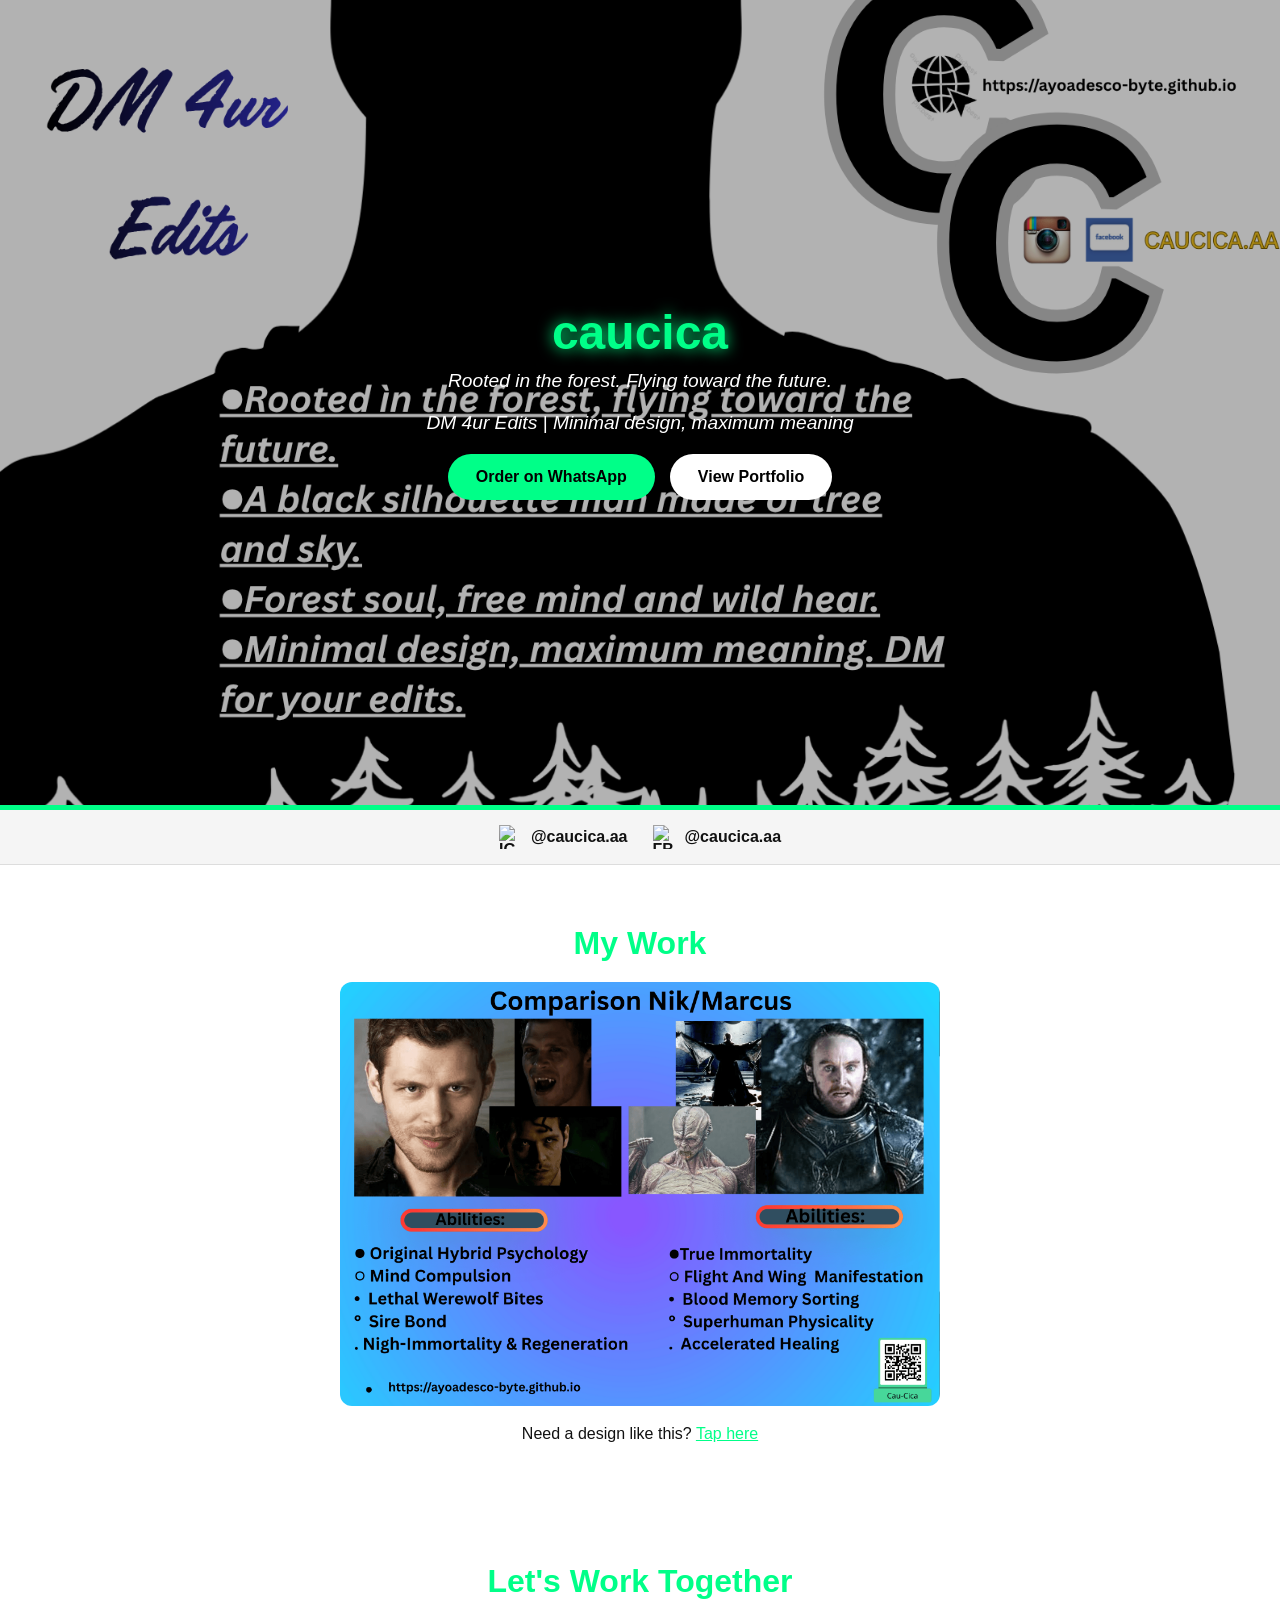
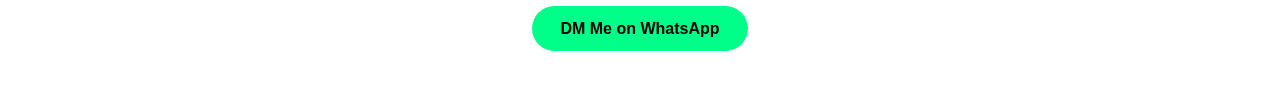
==== index.html @ 7eb30122 "Create index.html" ====
<!DOCTYPE html>
<html lang="en">
<head>
  <meta charset="UTF-8">
  <meta name="viewport" content="width=device-width, initial-scale=1.0">
  <title>caucica - Graphic Designer</title>
  <style>
    *{margin:0;padding:0;box-sizing:border-box;font-family:Arial,sans-serif}
    
    body{background:#fff;color:#111}
    
    /* HERO LIKE SENORITA */
    .hero{
      background: url('cover.png') center/cover no-repeat; /* YOUR EDIT PIC */
      height: 90vh;
      min-height: 600px;
      display:flex;
      flex-direction:column;
      justify-content:center;
      align-items:center;
      text-align:center;
      position:relative;
      border-bottom: 5px solid #00ff88;
      animation: flashBorder 2s infinite;
    }
    @keyframes flashBorder{
      0%,100%{border-color:#00ff88}
      50%{border-color:#fff}
    }
    
    /* DARK OVERLAY SO TEXT IS VISIBLE */
    .hero::before{
      content:'';
      position:absolute;
      top:0;left:0;right:0;bottom:0;
      background: rgba(0,0,0,0.3); /* makes text readable on image */
    }
    
    .hero-content{position:relative;z-index:2;color:#fff;padding:20px}
    
    .nickname{
      font-size:3rem;
      font-weight:900;
      color:#00ff88;
      text-shadow:0 0 15px #00ff88;
      animation: glow 2s infinite;
    }
    @keyframes glow{0%,100%{text-shadow:0 0 10px #00ff88}50%{text-shadow:0 0 25px #00ff88}}
    
    .tagline{font-size:1.2rem;margin:10px 0 20px;font-style:italic}
    
    .cta-buttons{display:flex;gap:15px;flex-wrap:wrap;justify-content:center}
    .btn{
      background:#00ff88;
      color:#000;
      padding:14px 28px;
      border-radius:50px;
      text-decoration:none;
      font-weight:bold;
      font-size:1rem;
      transition:0.3s;
    }
    .btn:hover{background:#00cc6a;transform:scale(1.05)}
    
    /* SOCIAL BAR LIKE SENORITA */
    .social-bar{
      background:#f5f5f5;
      padding:15px;
      display:flex;
      justify-content:center;
      gap:25px;
      border-bottom:1px solid #ddd;
    }
    .social-bar a{display:flex;align-items:center;gap:8px;text-decoration:none;color:#111;font-weight:bold}
    .social-bar img{width:24px;height:24px}
    
    section{padding:60px 20px;max-width:1000px;margin:auto;text-align:center}
    h2{color:#00ff88;margin-bottom:20px;font-size:2rem}
    
    @media(max-width:600px){
      .nickname{font-size:2.2rem}
      .hero{height:70vh}
    }
  </style>
</head>
<body>

  <!-- HERO SECTION WITH YOUR PIC -->
  <header class="hero">
    <div class="hero-content">
      <h1 class="nickname">caucica</h1>
      <p class="tagline">Rooted in the forest. Flying toward the future.</p>
      <p class="tagline">DM 4ur Edits | Minimal design, maximum meaning</p>
      <div class="cta-buttons">
        <a href="https://wa.me/234XXXXXXXXXX" class="btn" target="_blank">Order on WhatsApp</a>
        <a href="#portfolio" class="btn" style="background:#fff;color:#000">View Portfolio</a>
      </div>
    </div>
  </header>

  <!-- SOCIAL BAR LIKE SENORITA -->
  <div class="social-bar">
    <a href="https://instagram.com/caucica.aa" target="_blank">
      <img src="https://cdn-icons-png.flaticon.com/512/2111/2111463.png" alt="IG"> @caucica.aa
    </a>
    <a href="https://facebook.com/caucica.aa" target="_blank">
      <img src="https://cdn-icons-png.flaticon.com/512/5968/5968764.png" alt="FB"> @caucica.aa
    </a>
  </div>

  <!-- PORTFOLIO SECTION -->
  <section id="portfolio">
    <h2>My Work</h2>
    <img src="nik-vs-marcus.png" alt="Design" style="max-width:600px;width:100%;border-radius:12px">
    <p style="margin-top:15px">Need a design like this? <a href="https://wa.me/2347075865938" style="color:#00ff88">Tap here</a></p>
  </section>

  <!-- CONTACT SECTION -->
  <section id="contact">
    <h2>Let's Work Together</h2>
    <a href="https://wa.me/2347075865938" class="btn">DM Me on WhatsApp</a>
  </section>

</body>
</html>
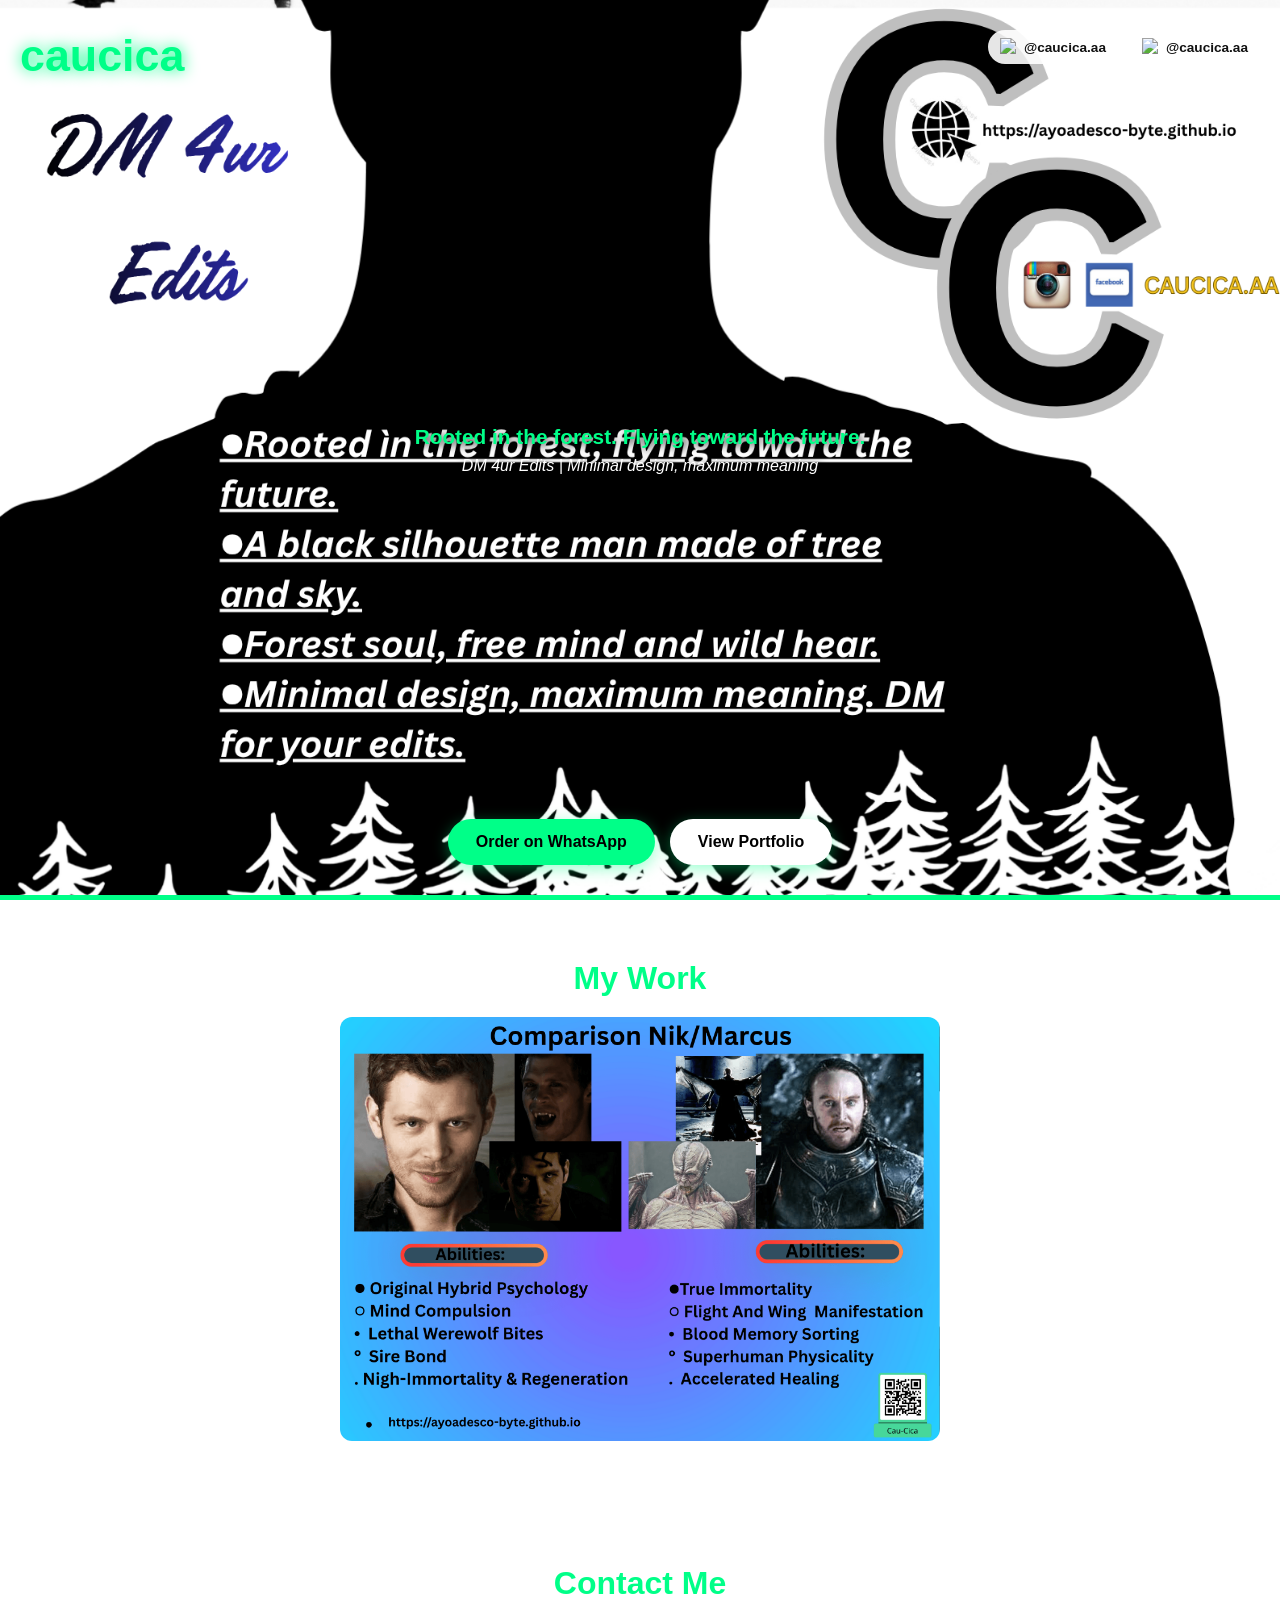
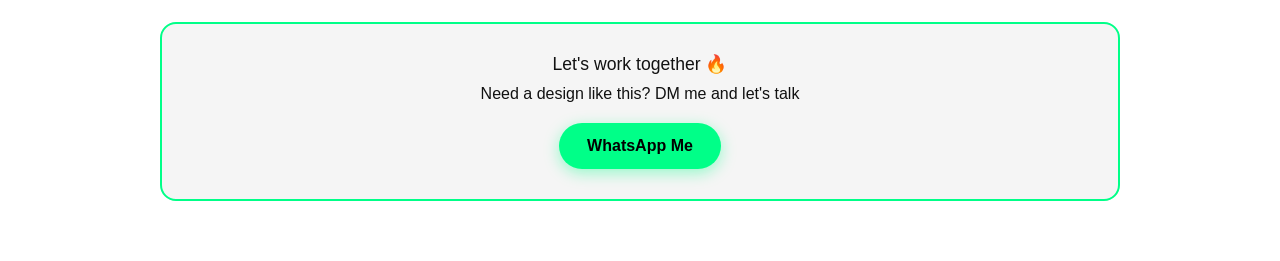
==== commit 436bb4d1: "Create index.html" ====
--- a/index.html
+++ b/index.html
@@ -6,120 +6,99 @@
   <title>caucica - Graphic Designer</title>
   <style>
     *{margin:0;padding:0;box-sizing:border-box;font-family:Arial,sans-serif}
-    
     body{background:#fff;color:#111}
     
-    /* HERO LIKE SENORITA */
     .hero{
-      background: url('cover.png') center/cover no-repeat; /* YOUR EDIT PIC */
-      height: 90vh;
-      min-height: 600px;
+      background: url('cover.png') center/cover no-repeat;
+      height: 100vh;
       display:flex;
       flex-direction:column;
-      justify-content:center;
+      justify-content:space-between;
       align-items:center;
       text-align:center;
       position:relative;
       border-bottom: 5px solid #00ff88;
       animation: flashBorder 2s infinite;
+      padding: 30px 20px;
     }
-    @keyframes flashBorder{
-      0%,100%{border-color:#00ff88}
-      50%{border-color:#fff}
-    }
+    @keyframes flashBorder{0%,100%{border-color:#00ff88}50%{border-color:transparent}}
     
-    /* DARK OVERLAY SO TEXT IS VISIBLE */
-    .hero::before{
-      content:'';
-      position:absolute;
-      top:0;left:0;right:0;bottom:0;
-      background: rgba(0,0,0,0.3); /* makes text readable on image */
-    }
-    
-    .hero-content{position:relative;z-index:2;color:#fff;padding:20px}
-    
-    .nickname{
-      font-size:3rem;
-      font-weight:900;
-      color:#00ff88;
-      text-shadow:0 0 15px #00ff88;
-      animation: glow 2s infinite;
-    }
+    .hero-top{width:100%;display:flex;justify-content:space-between;align-items:flex-start}
+    .nickname{font-size:2.8rem;font-weight:900;color:#00ff88;text-shadow:0 0 15px #00ff88;animation: glow 2s infinite;}
     @keyframes glow{0%,100%{text-shadow:0 0 10px #00ff88}50%{text-shadow:0 0 25px #00ff88}}
     
-    .tagline{font-size:1.2rem;margin:10px 0 20px;font-style:italic}
+    .socials{display:flex;gap:12px}
+    .socials a{background:rgba(255,255,255,0.9);padding:8px 12px;border-radius:50px;display:flex;align-items:center;gap:6px;text-decoration:none;color:#111;font-weight:bold;font-size:0.85rem}
+    .socials img{width:18px;height:18px}
     
-    .cta-buttons{display:flex;gap:15px;flex-wrap:wrap;justify-content:center}
-    .btn{
-      background:#00ff88;
-      color:#000;
-      padding:14px 28px;
-      border-radius:50px;
-      text-decoration:none;
-      font-weight:bold;
-      font-size:1rem;
-      transition:0.3s;
-    }
-    .btn:hover{background:#00cc6a;transform:scale(1.05)}
+    .hero-middle{color:#fff;text-shadow:2px 2px 8px #000}
+    .hero-middle h2{font-size:1.3rem;margin-bottom:8px}
+    .hero-middle p{font-size:1rem;font-style:italic}
     
-    /* SOCIAL BAR LIKE SENORITA */
-    .social-bar{
-      background:#f5f5f5;
-      padding:15px;
-      display:flex;
-      justify-content:center;
-      gap:25px;
-      border-bottom:1px solid #ddd;
-    }
-    .social-bar a{display:flex;align-items:center;gap:8px;text-decoration:none;color:#111;font-weight:bold}
-    .social-bar img{width:24px;height:24px}
+    .hero-bottom{display:flex;gap:15px;flex-wrap:wrap;justify-content:center}
+    .btn{background:#00ff88;color:#000;padding:14px 28px;border-radius:50px;text-decoration:none;font-weight:bold;font-size:1rem;box-shadow:0 4px 15px rgba(0,255,136,0.4)}
+    .btn.white{background:#fff;color:#000}
     
+    /* CONTACT SECTION */
     section{padding:60px 20px;max-width:1000px;margin:auto;text-align:center}
     h2{color:#00ff88;margin-bottom:20px;font-size:2rem}
+    .contact-box{background:#f5f5f5;padding:30px;border-radius:16px;border:2px solid #00ff88}
+    .contact-buttons{display:flex;gap:15px;justify-content:center;flex-wrap:wrap;margin-top:20px}
     
     @media(max-width:600px){
       .nickname{font-size:2.2rem}
-      .hero{height:70vh}
+      .hero-top{flex-direction:column;align-items:center;gap:15px}
+      .socials{flex-direction:column}
     }
   </style>
 </head>
 <body>
 
-  <!-- HERO SECTION WITH YOUR PIC -->
   <header class="hero">
-    <div class="hero-content">
+    <!-- TOP -->
+    <div class="hero-top">
       <h1 class="nickname">caucica</h1>
-      <p class="tagline">Rooted in the forest. Flying toward the future.</p>
-      <p class="tagline">DM 4ur Edits | Minimal design, maximum meaning</p>
-      <div class="cta-buttons">
-        <a href="https://wa.me/234XXXXXXXXXX" class="btn" target="_blank">Order on WhatsApp</a>
-        <a href="#portfolio" class="btn" style="background:#fff;color:#000">View Portfolio</a>
+      <div class="socials">
+        <a href="https://instagram.com/caucica.aa" target="_blank">
+          <img src="https://cdn-icons-png.flaticon.com/512/2111/2111463.png" alt="IG"> @caucica.aa
+        </a>
+        <a href="https://facebook.com/caucica.aa" target="_blank">
+          <img src="https://cdn-icons-png.flaticon.com/512/5968/5968764.png" alt="FB"> @caucica.aa
+        </a>
       </div>
+    </div>
+
+    <!-- MIDDLE -->
+    <div class="hero-middle">
+      <h2>Rooted in the forest. Flying toward the future.</h2>
+      <p>DM 4ur Edits | Minimal design, maximum meaning</p>
+    </div>
+
+    <!-- BOTTOM -->
+    <div class="hero-bottom">
+      <a href="https://wa.me/2347075865938" class="btn" target="_blank">Order on WhatsApp</a>
+      <a href="#portfolio" class="btn white">View Portfolio</a>
     </div>
   </header>
 
-  <!-- SOCIAL BAR LIKE SENORITA -->
-  <div class="social-bar">
-    <a href="https://instagram.com/caucica.aa" target="_blank">
-      <img src="https://cdn-icons-png.flaticon.com/512/2111/2111463.png" alt="IG"> @caucica.aa
-    </a>
-    <a href="https://facebook.com/caucica.aa" target="_blank">
-      <img src="https://cdn-icons-png.flaticon.com/512/5968/5968764.png" alt="FB"> @caucica.aa
-    </a>
-  </div>
-
-  <!-- PORTFOLIO SECTION -->
+  <!-- PORTFOLIO -->
   <section id="portfolio">
     <h2>My Work</h2>
     <img src="nik-vs-marcus.png" alt="Design" style="max-width:600px;width:100%;border-radius:12px">
-    <p style="margin-top:15px">Need a design like this? <a href="https://wa.me/2347075865938" style="color:#00ff88">Tap here</a></p>
   </section>
 
-  <!-- CONTACT SECTION -->
+  <!-- CONTACT ME SECTION ADDED BACK -->
   <section id="contact">
-    <h2>Let's Work Together</h2>
-    <a href="https://wa.me/2347075865938" class="btn">DM Me on WhatsApp</a>
-  </section>
+    <h2>Contact Me</h2>
+    <div class="contact-box">
+      <p style="font-size:1.1rem;margin-bottom:10px">Let's work together 🔥</p>
+      <p>Need a design like this? DM me and let's talk</p>
+      <div class="contact-buttons">
+        <a href="https://wa.me/2347075865938" class="btn" target="_blank">WhatsApp Me</a>
+        <a href="mailto:firstofmynames@gmail.com
+      </div>
+    </div>
+   </section>
 
 </body>
 </html>
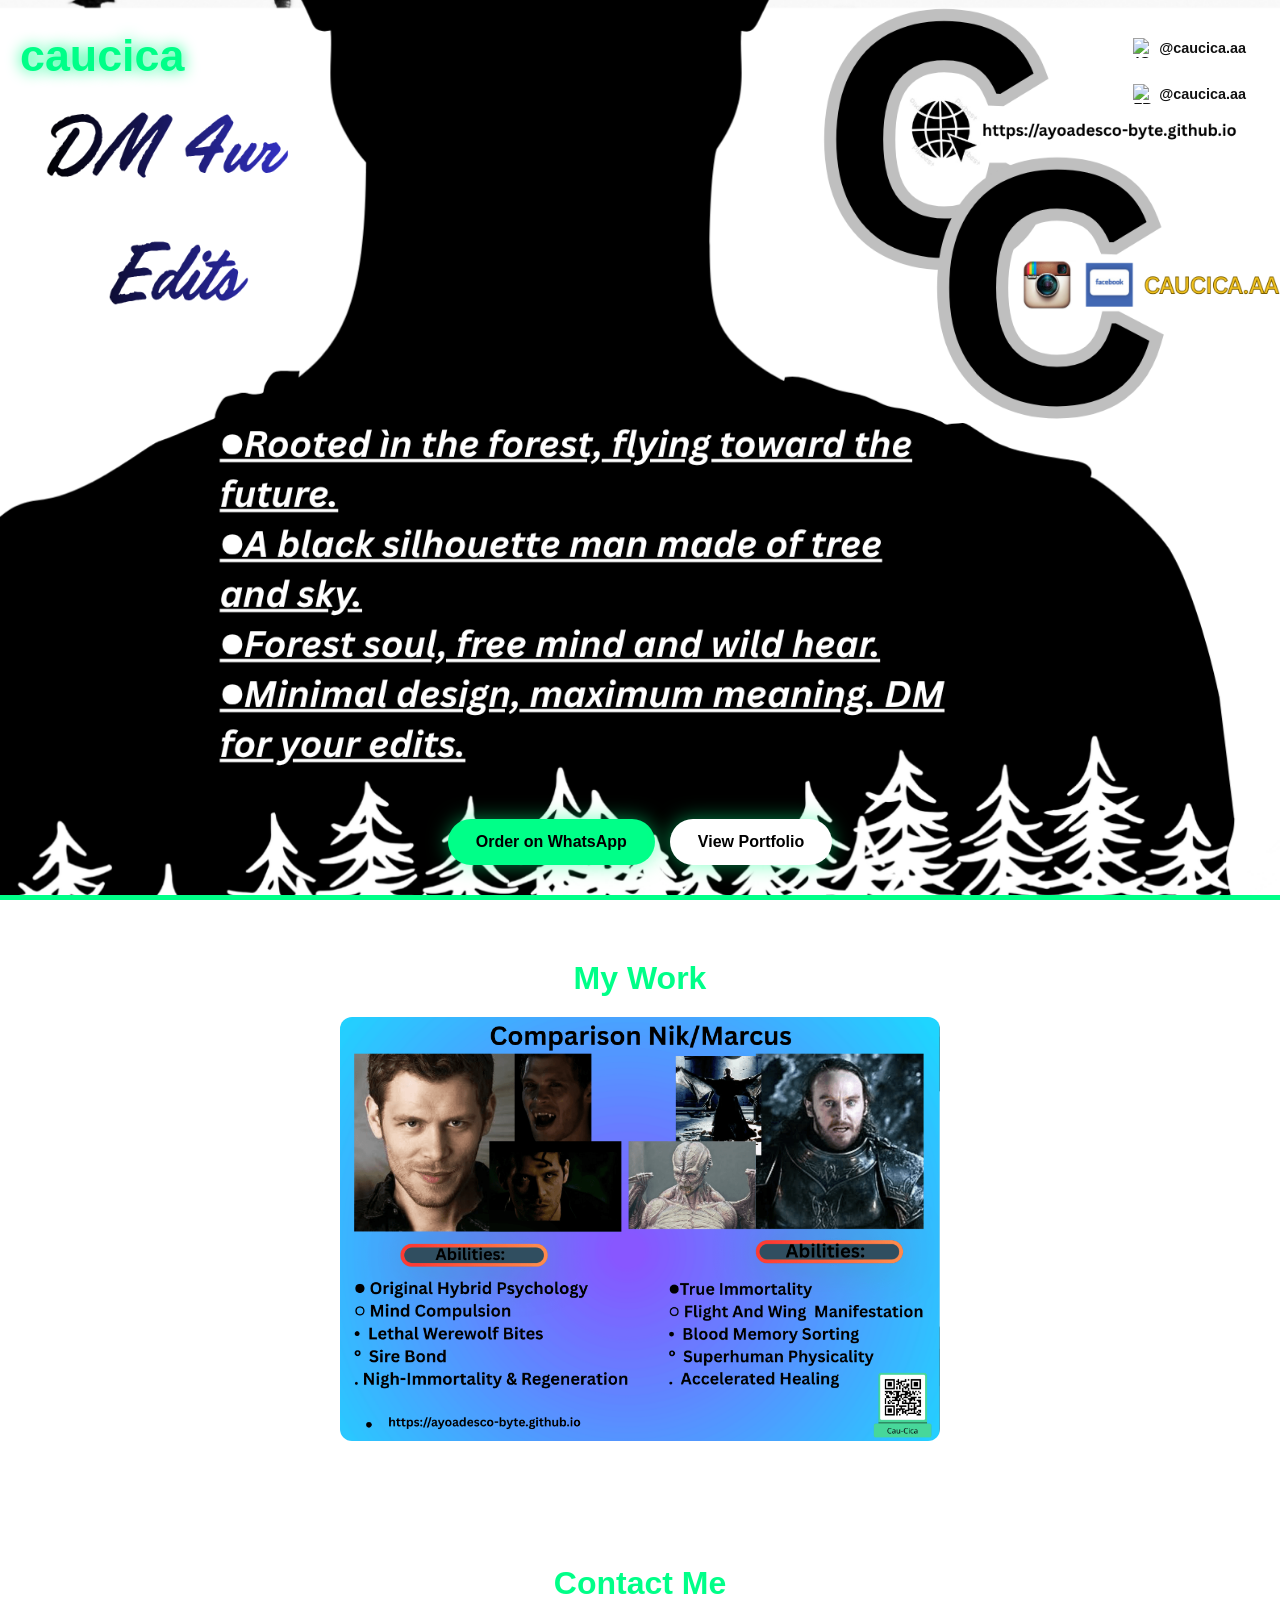
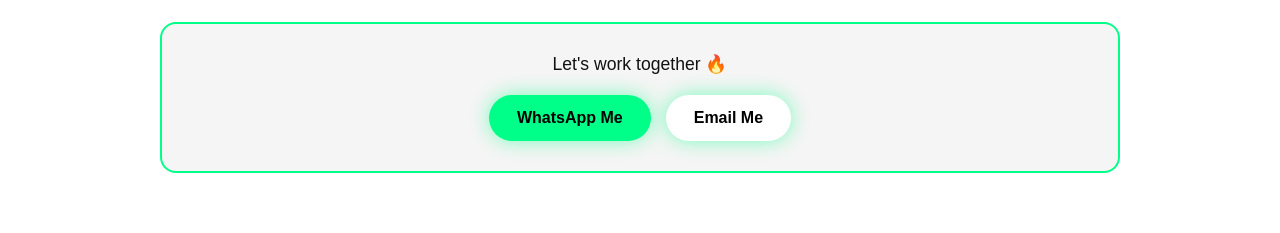
==== commit 5949912b: "Create index.html" ====
--- a/index.html
+++ b/index.html
@@ -9,7 +9,7 @@
     body{background:#fff;color:#111}
     
     .hero{
-      background: url('cover.png') center/cover no-repeat;
+      background: url('cover.png') center/cover no-repeat; /* YOUR EDIT PIC */
       height: 100vh;
       display:flex;
       flex-direction:column;
@@ -23,20 +23,27 @@
     }
     @keyframes flashBorder{0%,100%{border-color:#00ff88}50%{border-color:transparent}}
     
+    /* TOP: ONLY NAME + SOCIALS */
     .hero-top{width:100%;display:flex;justify-content:space-between;align-items:flex-start}
-    .nickname{font-size:2.8rem;font-weight:900;color:#00ff88;text-shadow:0 0 15px #00ff88;animation: glow 2s infinite;}
+    .nickname{
+      font-size:2.8rem;
+      font-weight:900;
+      color:#00ff88;
+      text-shadow:0 0 15px #00ff88;
+      animation: glow 2s infinite;
+    }
     @keyframes glow{0%,100%{text-shadow:0 0 10px #00ff88}50%{text-shadow:0 0 25px #00ff88}}
     
-    .socials{display:flex;gap:12px}
-    .socials a{background:rgba(255,255,255,0.9);padding:8px 12px;border-radius:50px;display:flex;align-items:center;gap:6px;text-decoration:none;color:#111;font-weight:bold;font-size:0.85rem}
-    .socials img{width:18px;height:18px}
+    .socials{display:flex;flex-direction:column;gap:10px}
+    .socials a{background:rgba(255,255,255,0.9);padding:8px 14px;border-radius:50px;display:flex;align-items:center;gap:6px;text-decoration:none;color:#111;font-weight:bold;font-size:0.9rem}
+    .socials img{width:20px;height:20px}
     
-    .hero-middle{color:#fff;text-shadow:2px 2px 8px #000}
-    .hero-middle h2{font-size:1.3rem;margin-bottom:8px}
-    .hero-middle p{font-size:1rem;font-style:italic}
+    /* REMOVED MIDDLE CAPTION COMPLETELY */
+    .hero-middle{display:none}
     
+    /* BOTTOM: BUTTONS ONLY */
     .hero-bottom{display:flex;gap:15px;flex-wrap:wrap;justify-content:center}
-    .btn{background:#00ff88;color:#000;padding:14px 28px;border-radius:50px;text-decoration:none;font-weight:bold;font-size:1rem;box-shadow:0 4px 15px rgba(0,255,136,0.4)}
+    .btn{background:#00ff88;color:#000;padding:14px 28px;border-radius:50px;text-decoration:none;font-weight:bold;font-size:1rem;box-shadow:0 0 20px rgba(0,255,136,0.5)}
     .btn.white{background:#fff;color:#000}
     
     /* CONTACT SECTION */
@@ -48,14 +55,13 @@
     @media(max-width:600px){
       .nickname{font-size:2.2rem}
       .hero-top{flex-direction:column;align-items:center;gap:15px}
-      .socials{flex-direction:column}
     }
   </style>
 </head>
 <body>
 
   <header class="hero">
-    <!-- TOP -->
+    <!-- TOP: NAME + SOCIALS ONLY -->
     <div class="hero-top">
       <h1 class="nickname">caucica</h1>
       <div class="socials">
@@ -68,13 +74,9 @@
       </div>
     </div>
 
-    <!-- MIDDLE -->
-    <div class="hero-middle">
-      <h2>Rooted in the forest. Flying toward the future.</h2>
-      <p>DM 4ur Edits | Minimal design, maximum meaning</p>
-    </div>
+    <!-- MIDDLE REMOVED - LET YOUR IMAGE TEXT SHOW -->
 
-    <!-- BOTTOM -->
+    <!-- BOTTOM: BUTTONS ONLY -->
     <div class="hero-bottom">
       <a href="https://wa.me/2347075865938" class="btn" target="_blank">Order on WhatsApp</a>
       <a href="#portfolio" class="btn white">View Portfolio</a>
@@ -87,18 +89,17 @@
     <img src="nik-vs-marcus.png" alt="Design" style="max-width:600px;width:100%;border-radius:12px">
   </section>
 
-  <!-- CONTACT ME SECTION ADDED BACK -->
+  <!-- CONTACT -->
   <section id="contact">
     <h2>Contact Me</h2>
     <div class="contact-box">
       <p style="font-size:1.1rem;margin-bottom:10px">Let's work together 🔥</p>
-      <p>Need a design like this? DM me and let's talk</p>
       <div class="contact-buttons">
         <a href="https://wa.me/2347075865938" class="btn" target="_blank">WhatsApp Me</a>
-        <a href="mailto:firstofmynames@gmail.com
+        <a href="mailto:firstofmynames@gmail.com" class="btn white" target="_blank">Email Me</a>
       </div>
     </div>
-   </section>
+  </section>
 
 </body>
 </html>
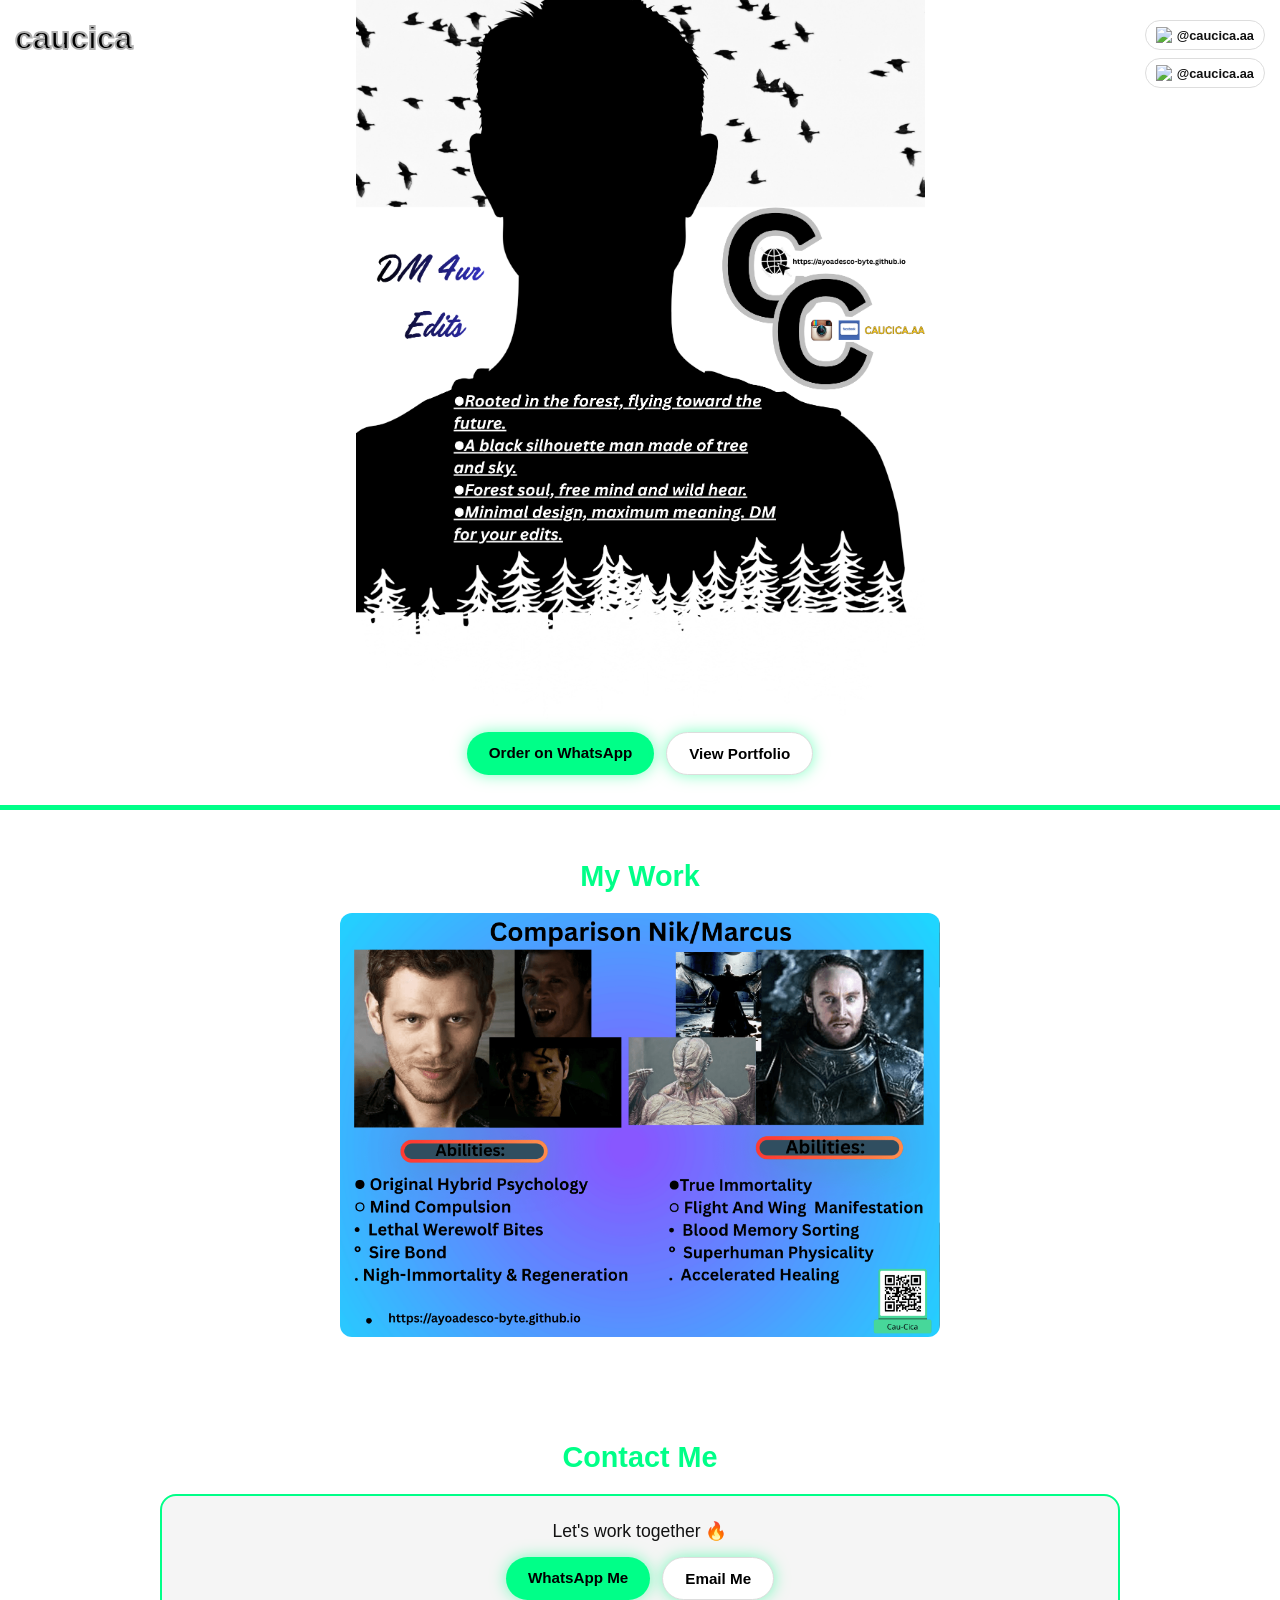
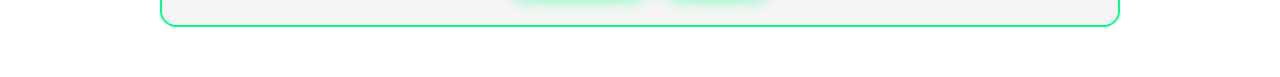
==== commit d5969675: "Create index.html" ====
--- a/index.html
+++ b/index.html
@@ -9,8 +9,13 @@
     body{background:#fff;color:#111}
     
     .hero{
-      background: url('cover.png') center/cover no-repeat; /* YOUR EDIT PIC */
-      height: 100vh;
+      background: url('cover.png') center top no-repeat;
+      background-size: contain; /* SHOWS FULL IMAGE, NO CROP */
+      background-color: #ffffff;
+      width: 100%;
+      height: auto;
+      aspect-ratio: 9/16;
+      max-height: 90vh;
       display:flex;
       flex-direction:column;
       justify-content:space-between;
@@ -19,49 +24,47 @@
       position:relative;
       border-bottom: 5px solid #00ff88;
       animation: flashBorder 2s infinite;
-      padding: 30px 20px;
+      padding: 20px 15px;
     }
     @keyframes flashBorder{0%,100%{border-color:#00ff88}50%{border-color:transparent}}
     
-    /* TOP: ONLY NAME + SOCIALS */
+    /* TOP: NICKNAME NOW BLACK WITH ASH OUTLINE */
     .hero-top{width:100%;display:flex;justify-content:space-between;align-items:flex-start}
     .nickname{
-      font-size:2.8rem;
+      font-size:2rem;
       font-weight:900;
-      color:#00ff88;
-      text-shadow:0 0 15px #00ff88;
-      animation: glow 2s infinite;
+      color:#000000; /* BLACK TEXT */
+      -webkit-text-stroke: 2px #b0b0b0; /* ASH OUTLINE */
+      text-stroke: 2px #b0b0b0; /* for other browsers */
+      animation: none; /* REMOVED GLOW */
+      text-shadow: none; /* REMOVED GLOW */
     }
-    @keyframes glow{0%,100%{text-shadow:0 0 10px #00ff88}50%{text-shadow:0 0 25px #00ff88}}
     
-    .socials{display:flex;flex-direction:column;gap:10px}
-    .socials a{background:rgba(255,255,255,0.9);padding:8px 14px;border-radius:50px;display:flex;align-items:center;gap:6px;text-decoration:none;color:#111;font-weight:bold;font-size:0.9rem}
-    .socials img{width:20px;height:20px}
+    .socials{display:flex;flex-direction:column;gap:8px}
+    .socials a{background:rgba(255,255,255,0.95);padding:6px 10px;border-radius:50px;display:flex;align-items:center;gap:5px;text-decoration:none;color:#111;font-weight:bold;font-size:0.8rem;border:1px solid #ddd}
+    .socials img{width:16px;height:16px}
     
-    /* REMOVED MIDDLE CAPTION COMPLETELY */
-    .hero-middle{display:none}
+    /* BOTTOM: BUTTONS */
+    .hero-bottom{display:flex;gap:12px;flex-wrap:wrap;justify-content:center;margin-bottom:10px}
+    .btn{background:#00ff88;color:#000;padding:12px 22px;border-radius:50px;text-decoration:none;font-weight:bold;font-size:0.95rem;box-shadow:0 0 15px rgba(0,255,136,0.5)}
+    .btn.white{background:#fff;color:#000;border:1px solid #ddd}
     
-    /* BOTTOM: BUTTONS ONLY */
-    .hero-bottom{display:flex;gap:15px;flex-wrap:wrap;justify-content:center}
-    .btn{background:#00ff88;color:#000;padding:14px 28px;border-radius:50px;text-decoration:none;font-weight:bold;font-size:1rem;box-shadow:0 0 20px rgba(0,255,136,0.5)}
-    .btn.white{background:#fff;color:#000}
-    
-    /* CONTACT SECTION */
-    section{padding:60px 20px;max-width:1000px;margin:auto;text-align:center}
-    h2{color:#00ff88;margin-bottom:20px;font-size:2rem}
-    .contact-box{background:#f5f5f5;padding:30px;border-radius:16px;border:2px solid #00ff88}
-    .contact-buttons{display:flex;gap:15px;justify-content:center;flex-wrap:wrap;margin-top:20px}
+    /* SECTIONS */
+    section{padding:50px 20px;max-width:1000px;margin:auto;text-align:center}
+    h2{color:#00ff88;margin-bottom:20px;font-size:1.8rem}
+    .contact-box{background:#f5f5f5;padding:25px;border-radius:16px;border:2px solid #00ff88}
+    .contact-buttons{display:flex;gap:12px;justify-content:center;flex-wrap:wrap;margin-top:15px}
     
     @media(max-width:600px){
-      .nickname{font-size:2.2rem}
-      .hero-top{flex-direction:column;align-items:center;gap:15px}
+      .nickname{font-size:1.8rem;-webkit-text-stroke: 1.5px #b0b0b0;}
+      .hero{aspect-ratio: 9/19;}
     }
   </style>
 </head>
 <body>
 
   <header class="hero">
-    <!-- TOP: NAME + SOCIALS ONLY -->
+    <!-- TOP -->
     <div class="hero-top">
       <h1 class="nickname">caucica</h1>
       <div class="socials">
@@ -74,9 +77,7 @@
       </div>
     </div>
 
-    <!-- MIDDLE REMOVED - LET YOUR IMAGE TEXT SHOW -->
-
-    <!-- BOTTOM: BUTTONS ONLY -->
+    <!-- BOTTOM -->
     <div class="hero-bottom">
       <a href="https://wa.me/2347075865938" class="btn" target="_blank">Order on WhatsApp</a>
       <a href="#portfolio" class="btn white">View Portfolio</a>
@@ -102,4 +103,4 @@
   </section>
 
 </body>
-</html>
+  </html>
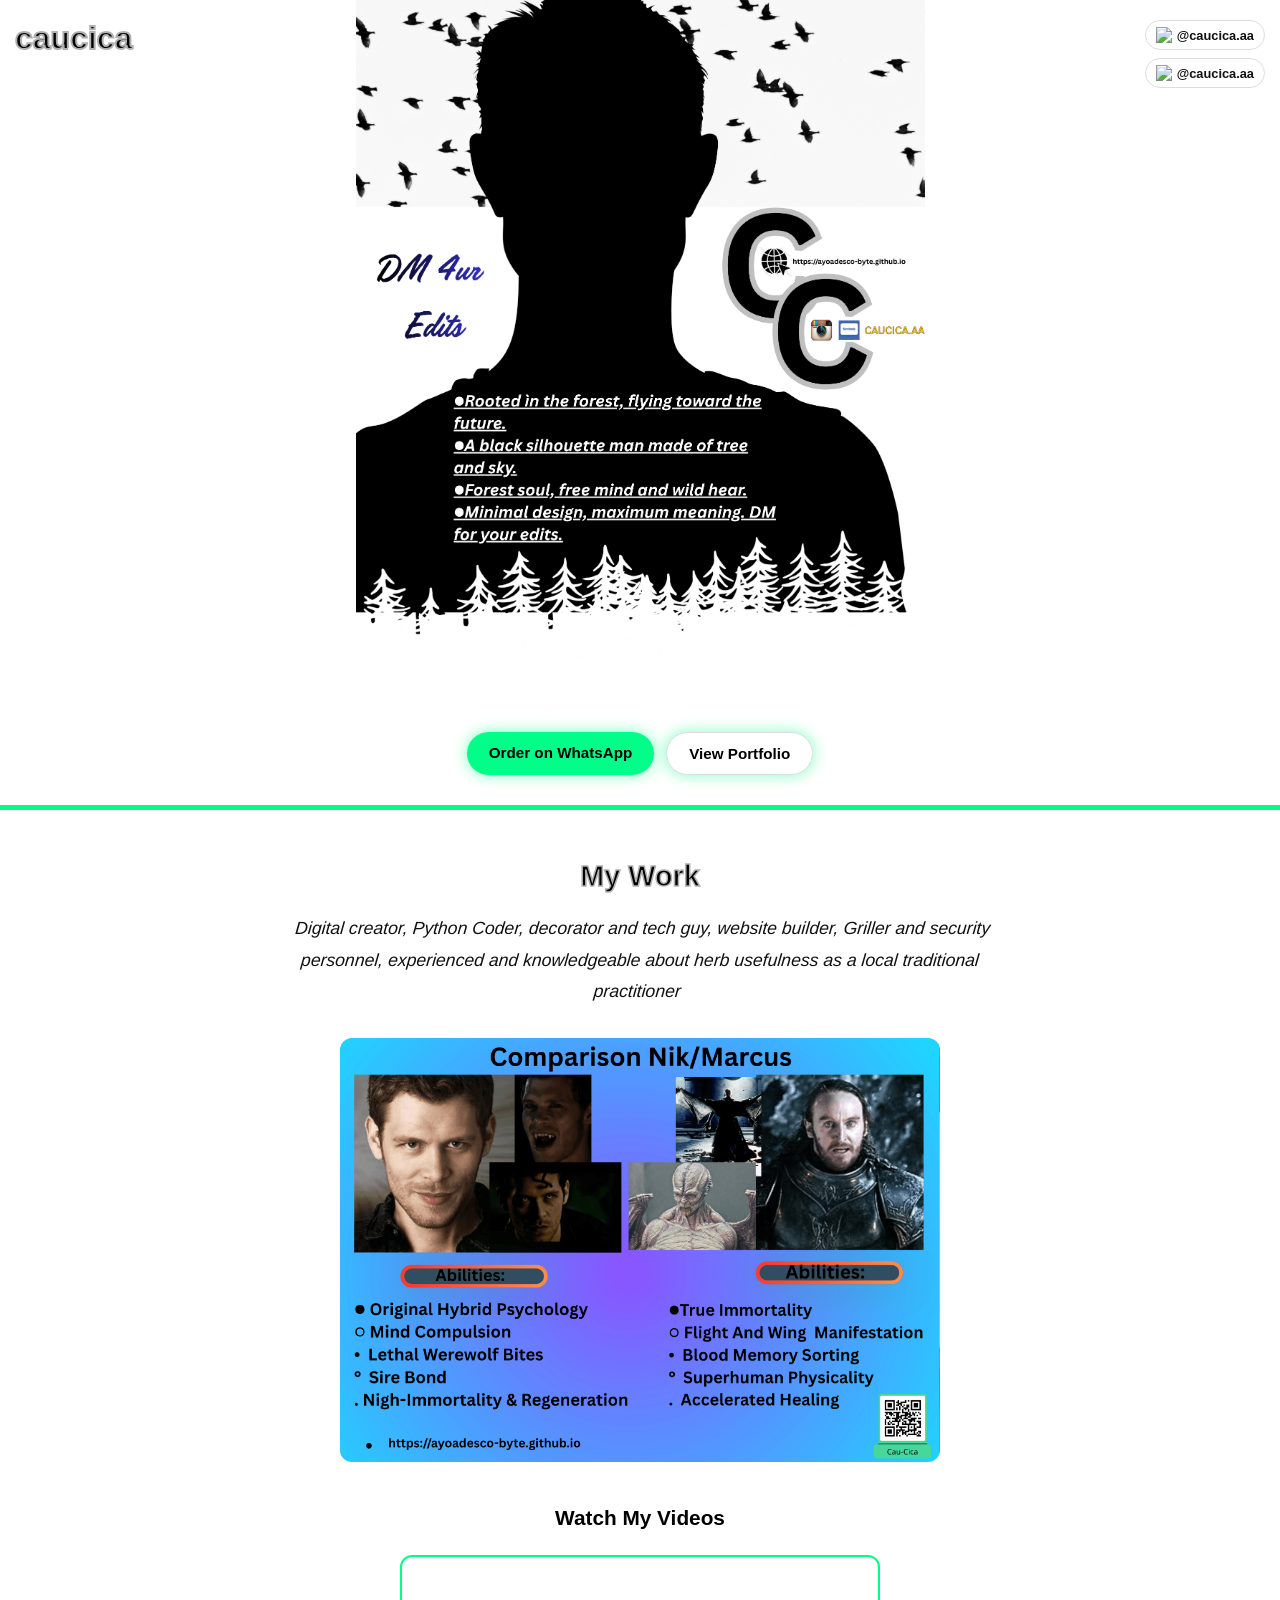
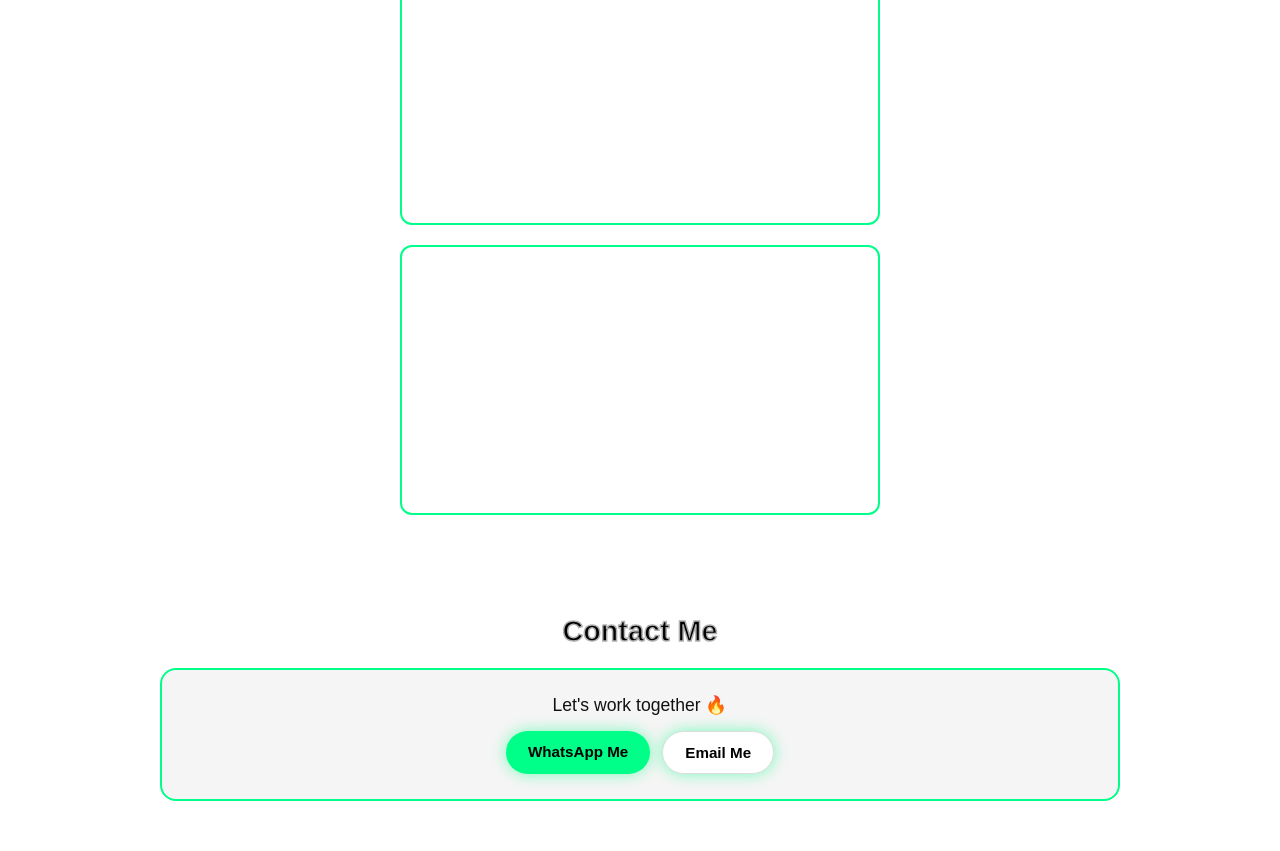
==== commit ca421458: "Create index.html" ====
--- a/index.html
+++ b/index.html
@@ -3,14 +3,14 @@
 <head>
   <meta charset="UTF-8">
   <meta name="viewport" content="width=device-width, initial-scale=1.0">
-  <title>caucica - Graphic Designer</title>
+  <title>caucica - Digital Creator</title>
   <style>
     *{margin:0;padding:0;box-sizing:border-box;font-family:Arial,sans-serif}
     body{background:#fff;color:#111}
     
     .hero{
       background: url('cover.png') center top no-repeat;
-      background-size: contain; /* SHOWS FULL IMAGE, NO CROP */
+      background-size: contain;
       background-color: #ffffff;
       width: 100%;
       height: auto;
@@ -28,16 +28,14 @@
     }
     @keyframes flashBorder{0%,100%{border-color:#00ff88}50%{border-color:transparent}}
     
-    /* TOP: NICKNAME NOW BLACK WITH ASH OUTLINE */
+    /* TOP: NICKNAME BLACK WITH ASH OUTLINE */
     .hero-top{width:100%;display:flex;justify-content:space-between;align-items:flex-start}
     .nickname{
       font-size:2rem;
       font-weight:900;
-      color:#000000; /* BLACK TEXT */
+      color:#000;
       -webkit-text-stroke: 2px #b0b0b0; /* ASH OUTLINE */
-      text-stroke: 2px #b0b0b0; /* for other browsers */
-      animation: none; /* REMOVED GLOW */
-      text-shadow: none; /* REMOVED GLOW */
+      text-stroke: 2px #b0b0b0;
     }
     
     .socials{display:flex;flex-direction:column;gap:8px}
@@ -51,13 +49,50 @@
     
     /* SECTIONS */
     section{padding:50px 20px;max-width:1000px;margin:auto;text-align:center}
-    h2{color:#00ff88;margin-bottom:20px;font-size:1.8rem}
+    
+    /* HEADINGS NOW BLACK WITH ASH OUTLINE */
+    .section-title{
+      color:#000;
+      -webkit-text-stroke: 1.5px #b0b0b0;
+      margin-bottom:20px;
+      font-size:1.8rem;
+      font-weight:900;
+    }
+    
+    /* ABOUT ME SLANTING FONT */
+    .about-text{
+      font-size:1.1rem;
+      line-height:1.8;
+      font-style: italic; /* SLANTING */
+      transform: skewX(-5deg); /* EXTRA SLANT */
+      display:inline-block;
+      max-width:700px;
+      margin:auto;
+    }
+    
+    /* YOUTUBE VIDEOS */
+    .video-container{
+      display:flex;
+      gap:20px;
+      justify-content:center;
+      flex-wrap:wrap;
+      margin-top:25px;
+    }
+    .video-container iframe{
+      width:100%;
+      max-width:480px;
+      height:270px;
+      border-radius:12px;
+      border:2px solid #00ff88;
+    }
+    
     .contact-box{background:#f5f5f5;padding:25px;border-radius:16px;border:2px solid #00ff88}
     .contact-buttons{display:flex;gap:12px;justify-content:center;flex-wrap:wrap;margin-top:15px}
     
     @media(max-width:600px){
       .nickname{font-size:1.8rem;-webkit-text-stroke: 1.5px #b0b0b0;}
       .hero{aspect-ratio: 9/19;}
+      .video-container iframe{height:200px}
     }
   </style>
 </head>
@@ -84,15 +119,32 @@
     </div>
   </header>
 
-  <!-- PORTFOLIO -->
+  <!-- PORTFOLIO + ABOUT ME -->
   <section id="portfolio">
-    <h2>My Work</h2>
-    <img src="nik-vs-marcus.png" alt="Design" style="max-width:600px;width:100%;border-radius:12px">
+    <h2 class="section-title">My Work</h2>
+    
+    <!-- ABOUT ME ADDED HERE -->
+    <div class="about-text">
+      Digital creator, Python Coder, decorator and tech guy, website builder, Griller and security personnel, experienced and knowledgeable about herb usefulness as a local traditional practitioner
+    </div>
+
+    <!-- YOUR DESIGN -->
+    <img src="nik-vs-marcus.png" alt="Design" style="max-width:600px;width:100%;border-radius:12px;margin-top:30px">
+
+    <!-- 2 YOUTUBE VIDEOS -->
+    <h3 style="margin-top:40px;margin-bottom:15px;font-size:1.3rem;color:#000">Watch My Videos</h3>
+    <div class="video-container">
+      <!-- REPLACE VIDEO ID 1 WITH YOURS -->
+      <iframe src="https://www.youtube.com/embed/eZr5i_1CDAg" title="YouTube video 1" frameborder="0" allow="accelerometer; autoplay; clipboard-write; encrypted-media; gyroscope; picture-in-picture" allowfullscreen></iframe>
+      
+      <!-- REPLACE VIDEO ID 2 WITH YOURS -->
+      <iframe src="https://www.youtube.com/embed/YW15YKXIUIA" title="YouTube video 2" frameborder="0" allow="accelerometer; autoplay; clipboard-write; encrypted-media; gyroscope; picture-in-picture" allowfullscreen></iframe>
+    </div>
   </section>
 
   <!-- CONTACT -->
   <section id="contact">
-    <h2>Contact Me</h2>
+    <h2 class="section-title">Contact Me</h2>
     <div class="contact-box">
       <p style="font-size:1.1rem;margin-bottom:10px">Let's work together 🔥</p>
       <div class="contact-buttons">
@@ -103,4 +155,4 @@
   </section>
 
 </body>
-  </html>
+</html>
